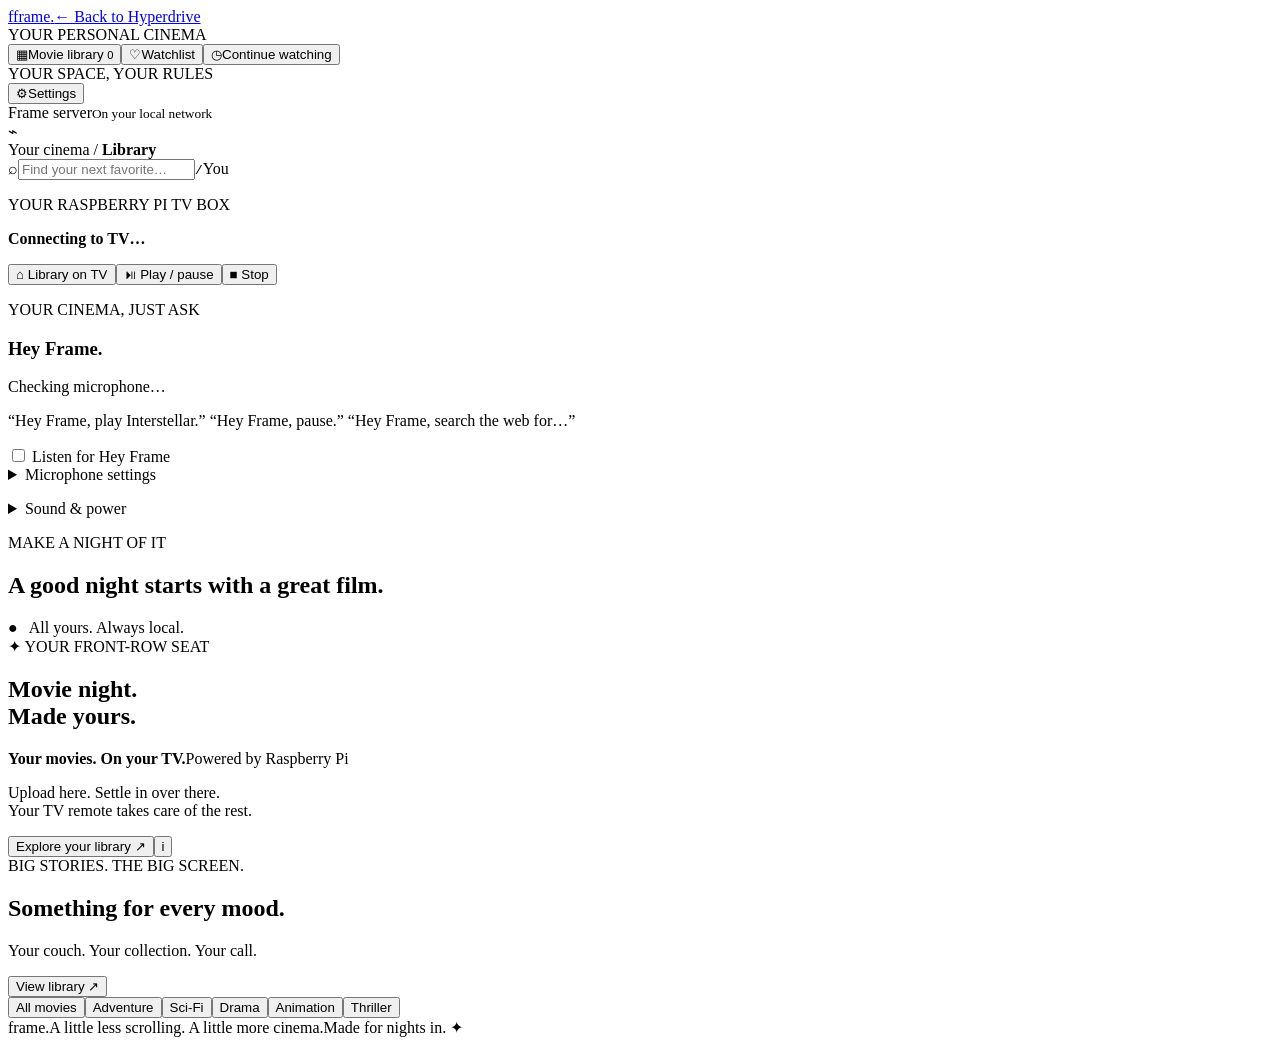
==== static/index.html @ b92c9fb1 "Publish Hyperdrive 2.5 with verified GitHub updates and release automation" ====
<!doctype html>
<html lang="en"><head><meta charset="utf-8"><meta name="viewport" content="width=device-width,initial-scale=1"><meta name="theme-color" content="#101110"><title>Frame — Your TV box</title><link rel="stylesheet" href="/style.css"></head>
<body><aside class="sidebar"><a class="logo" href="/" aria-label="Hyperdrive home"><span class="logo-mark">f</span>frame<span class="logo-dot">.</span></a><a class="nav" href="/">← Back to Hyperdrive</a><div class="space-label">YOUR PERSONAL CINEMA</div><nav><button class="nav active" data-page="Library"><span>▦</span>Movie library <small id="total">0</small></button><button class="nav" data-page="Watchlist"><span>♡</span>Watchlist</button><button class="nav" data-page="Continue watching"><span>◷</span>Continue watching</button></nav><div class="sidebar-bottom"><div class="space-label">YOUR SPACE, YOUR RULES</div><button class="nav" data-page="Manage"><span>⚙</span>Settings</button><div class="device"><span class="status-dot"></span><div>Frame server<small>On your local network</small></div><span class="device-icon">⌁</span></div></div></aside>
<main><header><div class="breadcrumb">Your cinema <span>/</span> <strong id="page-name">Library</strong></div><div class="header-right"><label class="search"><span>⌕</span><input id="search" placeholder="Find your next favorite…" aria-label="Search movies"><kbd>/</kbd></label><span class="avatar">You</span></div></header>
<section class="tv-panel"><div><p class="eyebrow">YOUR RASPBERRY PI TV BOX</p><strong id="tv-state">Connecting to TV…</strong><p id="tv-error" role="status"></p></div><div class="tv-controls"><button data-control="home" aria-label="Open Frame on TV">⌂ Library on TV</button><button data-control="pause">⏯ Play / pause</button><button data-control="stop">■ Stop</button></div></section><section class="voice-panel"><div><p class="eyebrow">YOUR CINEMA, JUST ASK</p><h3>Hey Frame<span class="accent">.</span></h3><p id="voice-status">Checking microphone…</p><p class="hint">“Hey Frame, play Interstellar.” “Hey Frame, pause.” “Hey Frame, search the web for…”</p></div><label class="voice-toggle"><input type="checkbox" id="voice-enabled"> Listen for Hey Frame</label><details class="mic-config"><summary>Microphone settings</summary><label for="mic-device">Input device</label><select id="mic-device"><option value="">System default / voice.env</option></select><div class="tv-controls"><button id="mic-save">Save microphone</button><button id="mic-refresh">Refresh devices</button></div><label for="mic-level">Input level <span id="mic-level-value">0%</span></label><meter id="mic-level" min="0" max="100" low="5" high="90" optimum="40" value="0"></meter><p class="hint">Speak near the mic to check the meter. Refresh after plugging in a new mic; the voice service will briefly restart. Device numbers may change after reboot.</p><p id="mic-save-status" role="status"></p></details><p id="voice-message" role="status"></p><div id="voice-results"></div></section><details class="device-settings"><summary>Sound &amp; power</summary><div class="settings-grid"><section><h3>Movie audio</h3><label for="volume">Volume <output id="volume-value">—</output></label><input id="volume" type="range" min="0" max="100" value="50" disabled><div class="tv-controls"><button data-control="mute" id="mute">Mute</button><button data-control="audio_settings">HDMI / speaker output</button><button data-control="audio_setup">Fix HDMI sound</button><button data-control="audio_test">Test sound on TV</button><button data-control="airplay_settings">AirPlay receiver settings</button></div><p id="audio-verification" class="hint">Sound has not been tested.</p><label for="audio-track">Audio track</label><select id="audio-track" disabled><option>Start a movie to select a track</option></select><p id="audio-output" class="hint">HDMI audio is configured in Kodi’s System → Audio settings.</p></section><section><h3>Pi power</h3><p class="hint">Restart the TV box or shut it down safely. After shutdown, power it on physically to reconnect.</p><div class="tv-controls"><button data-control="reboot">Restart Pi</button><button data-control="shutdown">Shut down Pi</button></div></section></div></details><section id="discover"><div class="welcome"><div><p class="eyebrow">MAKE A NIGHT OF IT</p><h1>A good night starts with a great film.</h1></div><span class="private-badge">● &nbsp; All yours. Always local.</span></div><section class="hero"><div class="hero-shade"></div><div class="hero-content"><div class="feature-label"><span>✦</span> YOUR FRONT-ROW SEAT </div><h2>Movie night.<br>Made yours.</h2><div class="hero-meta"><strong>Your movies. On your TV.</strong><span>Powered by Raspberry Pi</span></div><p>Upload here. Settle in over there.<br>Your TV remote takes care of the rest.</p><div class="hero-actions"><button class="primary" id="explore">Explore your library <span>↗</span></button><button class="round" id="about-frame" aria-label="How Frame works">i</button></div></div><div class="hero-footer"><span>BIG STORIES. THE BIG SCREEN.</span><div><b></b><i></i><i></i></div></div></section></section>
<section id="management" hidden><div class="section-heading"><div><p class="eyebrow">THE PROJECTION ROOM</p><h1>Make yourself at home.</h1></div><button class="primary" id="scan">↻ &nbsp; Scan media folder</button></div><div class="update-panel"><h3>System health</h3><p id="health-status" role="status">Checking system…</p><label><input type="checkbox" id="health-auto"> Automatically refresh failed microphone capture</label><p class="hint">Checks run every 15 seconds. Recovery has a five-minute cooldown and a maximum of three attempts per hour.</p><div class="tv-controls"><button id="health-check">Check now</button><button id="health-download">Download error report</button></div><ul id="health-checks"></ul><details><summary>Recent errors and recovery</summary><ul id="health-events"></ul></details><p class="hint">Reports stay on your Pi. Automatic AI repair is not connected. Download a report to share in this chat. Microphone recordings and speech transcripts are not collected.</p></div><div class="update-panel"><h3>Software updates</h3><div class="tv-controls"><button id="github-check">Check GitHub for updates</button><button id="github-download" hidden>Download update</button></div><p id="github-status" role="status">Get releases directly from GitHub.</p><p id="update-state" role="status">Checking installed version…</p><p class="hint">Upload a Frame update bundle, then review and approve it on the TV. Your movies and library are kept.</p><label class="primary upload-button">Choose update ZIP<input id="update-file" type="file" accept=".zip"></label><button class="text-button" data-control="updates">Review update on TV ↗</button></div><div class="upload-panel"><div><h3>Bring your movies home.</h3><p>Upload from this device to your Pi. Your movies stay on your local network.</p><label class="primary upload-button"><span id="upload-label">Choose movies to upload</span><input id="upload-files" type="file" multiple accept=".mp4,.mkv,.m4v,.webm,.mov,.avi,.ts"></label><button class="text-button" id="cancel-upload" hidden>Cancel upload</button><progress id="upload-progress" max="100" value="0" hidden aria-label="Upload progress"></progress><p id="disk-space"></p></div></div><div class="manage-panel"><div><h3>Your movie folder</h3><p>Add your video files here, then scan to bring them into Frame.</p><code id="media-path">Loading…</code></div><span class="folder-icon">▱</span></div><p class="hint">Movies play through Kodi on the Pi’s HDMI-connected TV. Your TV remote works through HDMI-CEC. Select a movie below to edit its details.</p></section>
<section class="collection"><div class="section-heading"><div><h2 id="collection-title">Something for every mood<span class="accent">.</span></h2><p id="collection-subtitle">Your couch. Your collection. Your call.</p></div><button class="text-button" id="view-all">View library <span>↗</span></button></div><div class="filters" id="filters"><button class="chip selected" data-genre="All movies">All movies</button><button class="chip" data-genre="Adventure">Adventure</button><button class="chip" data-genre="Sci-Fi">Sci-Fi</button><button class="chip" data-genre="Drama">Drama</button><button class="chip" data-genre="Animation">Animation</button><button class="chip" data-genre="Thriller">Thriller</button><span id="movie-count"></span></div><div class="movie-grid" id="movies"></div><div id="empty" hidden><span>▱</span><h3>Your next movie night starts here.</h3><p>Upload films in Manage library to watch them on your TV.</p><button class="primary" id="empty-manage">Manage library ↗</button></div></section><footer><span class="footer-brand">frame.</span><span>A little less scrolling. A little more cinema.</span><span>Made for nights in. <span class="accent">✦</span></span></footer></main>
<dialog id="details"><button class="close" id="close-dialog" aria-label="Close">×</button><div id="detail-content"></div></dialog><div role="status" id="toast"></div><script src="/app.js"></script></body></html>
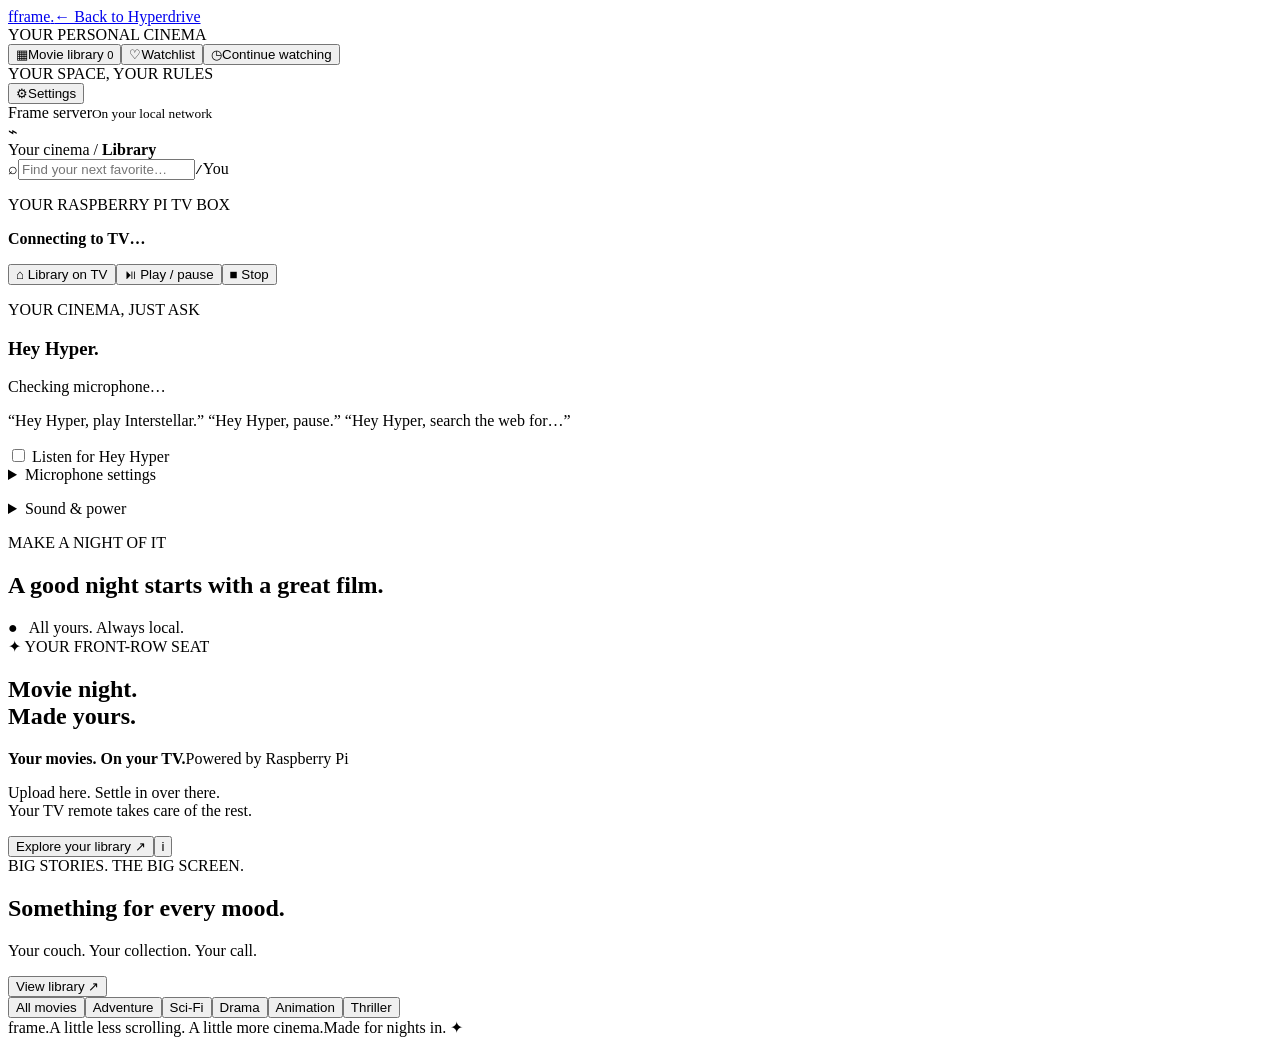
==== commit 3ef72955: "Release 2.7.0: Hey Hyper microphone enhancement and playback/storage commands" ====
--- a/static/index.html
+++ b/static/index.html
@@ -2,7 +2,7 @@
 <html lang="en"><head><meta charset="utf-8"><meta name="viewport" content="width=device-width,initial-scale=1"><meta name="theme-color" content="#101110"><title>Frame — Your TV box</title><link rel="stylesheet" href="/style.css"></head>
 <body><aside class="sidebar"><a class="logo" href="/" aria-label="Hyperdrive home"><span class="logo-mark">f</span>frame<span class="logo-dot">.</span></a><a class="nav" href="/">← Back to Hyperdrive</a><div class="space-label">YOUR PERSONAL CINEMA</div><nav><button class="nav active" data-page="Library"><span>▦</span>Movie library <small id="total">0</small></button><button class="nav" data-page="Watchlist"><span>♡</span>Watchlist</button><button class="nav" data-page="Continue watching"><span>◷</span>Continue watching</button></nav><div class="sidebar-bottom"><div class="space-label">YOUR SPACE, YOUR RULES</div><button class="nav" data-page="Manage"><span>⚙</span>Settings</button><div class="device"><span class="status-dot"></span><div>Frame server<small>On your local network</small></div><span class="device-icon">⌁</span></div></div></aside>
 <main><header><div class="breadcrumb">Your cinema <span>/</span> <strong id="page-name">Library</strong></div><div class="header-right"><label class="search"><span>⌕</span><input id="search" placeholder="Find your next favorite…" aria-label="Search movies"><kbd>/</kbd></label><span class="avatar">You</span></div></header>
-<section class="tv-panel"><div><p class="eyebrow">YOUR RASPBERRY PI TV BOX</p><strong id="tv-state">Connecting to TV…</strong><p id="tv-error" role="status"></p></div><div class="tv-controls"><button data-control="home" aria-label="Open Frame on TV">⌂ Library on TV</button><button data-control="pause">⏯ Play / pause</button><button data-control="stop">■ Stop</button></div></section><section class="voice-panel"><div><p class="eyebrow">YOUR CINEMA, JUST ASK</p><h3>Hey Frame<span class="accent">.</span></h3><p id="voice-status">Checking microphone…</p><p class="hint">“Hey Frame, play Interstellar.” “Hey Frame, pause.” “Hey Frame, search the web for…”</p></div><label class="voice-toggle"><input type="checkbox" id="voice-enabled"> Listen for Hey Frame</label><details class="mic-config"><summary>Microphone settings</summary><label for="mic-device">Input device</label><select id="mic-device"><option value="">System default / voice.env</option></select><div class="tv-controls"><button id="mic-save">Save microphone</button><button id="mic-refresh">Refresh devices</button></div><label for="mic-level">Input level <span id="mic-level-value">0%</span></label><meter id="mic-level" min="0" max="100" low="5" high="90" optimum="40" value="0"></meter><p class="hint">Speak near the mic to check the meter. Refresh after plugging in a new mic; the voice service will briefly restart. Device numbers may change after reboot.</p><p id="mic-save-status" role="status"></p></details><p id="voice-message" role="status"></p><div id="voice-results"></div></section><details class="device-settings"><summary>Sound &amp; power</summary><div class="settings-grid"><section><h3>Movie audio</h3><label for="volume">Volume <output id="volume-value">—</output></label><input id="volume" type="range" min="0" max="100" value="50" disabled><div class="tv-controls"><button data-control="mute" id="mute">Mute</button><button data-control="audio_settings">HDMI / speaker output</button><button data-control="audio_setup">Fix HDMI sound</button><button data-control="audio_test">Test sound on TV</button><button data-control="airplay_settings">AirPlay receiver settings</button></div><p id="audio-verification" class="hint">Sound has not been tested.</p><label for="audio-track">Audio track</label><select id="audio-track" disabled><option>Start a movie to select a track</option></select><p id="audio-output" class="hint">HDMI audio is configured in Kodi’s System → Audio settings.</p></section><section><h3>Pi power</h3><p class="hint">Restart the TV box or shut it down safely. After shutdown, power it on physically to reconnect.</p><div class="tv-controls"><button data-control="reboot">Restart Pi</button><button data-control="shutdown">Shut down Pi</button></div></section></div></details><section id="discover"><div class="welcome"><div><p class="eyebrow">MAKE A NIGHT OF IT</p><h1>A good night starts with a great film.</h1></div><span class="private-badge">● &nbsp; All yours. Always local.</span></div><section class="hero"><div class="hero-shade"></div><div class="hero-content"><div class="feature-label"><span>✦</span> YOUR FRONT-ROW SEAT </div><h2>Movie night.<br>Made yours.</h2><div class="hero-meta"><strong>Your movies. On your TV.</strong><span>Powered by Raspberry Pi</span></div><p>Upload here. Settle in over there.<br>Your TV remote takes care of the rest.</p><div class="hero-actions"><button class="primary" id="explore">Explore your library <span>↗</span></button><button class="round" id="about-frame" aria-label="How Frame works">i</button></div></div><div class="hero-footer"><span>BIG STORIES. THE BIG SCREEN.</span><div><b></b><i></i><i></i></div></div></section></section>
+<section class="tv-panel"><div><p class="eyebrow">YOUR RASPBERRY PI TV BOX</p><strong id="tv-state">Connecting to TV…</strong><p id="tv-error" role="status"></p></div><div class="tv-controls"><button data-control="home" aria-label="Open Frame on TV">⌂ Library on TV</button><button data-control="pause">⏯ Play / pause</button><button data-control="stop">■ Stop</button></div></section><section class="voice-panel"><div><p class="eyebrow">YOUR CINEMA, JUST ASK</p><h3>Hey Hyper<span class="accent">.</span></h3><p id="voice-status">Checking microphone…</p><p class="hint">“Hey Hyper, play Interstellar.” “Hey Hyper, pause.” “Hey Hyper, search the web for…”</p></div><label class="voice-toggle"><input type="checkbox" id="voice-enabled"> Listen for Hey Hyper</label><details class="mic-config"><summary>Microphone settings</summary><label for="mic-device">Input device</label><select id="mic-device"><option value="">System default / voice.env</option></select><div class="tv-controls"><button id="mic-save">Save microphone</button><button id="mic-refresh">Refresh devices</button></div><label for="mic-enhancement">Microphone enhancement</label><select id="mic-enhancement"><option value="off">Off — original audio</option><option value="balanced">Balanced — filter and boost quiet speech</option><option value="strong">Strong — extra gain for quiet microphones</option></select><div id="voice-file-request" hidden><p id="voice-file-description"></p><button id="voice-file-confirm">Confirm file change</button><button id="voice-file-cancel">Cancel</button></div><p id="mic-quality" class="hint"></p><p class="hint">Try: “Hey Hyper, storage space”, “create folder called holidays”, “list files”, “skip forward thirty seconds”, “subtitles on”. Feedback appears on screen.</p><label for="mic-level">Input level <span id="mic-level-value">0%</span></label><meter id="mic-level" min="0" max="100" low="5" high="90" optimum="40" value="0"></meter><p class="hint">Speak near the mic to check the meter. Refresh after plugging in a new mic; the voice service will briefly restart. Device numbers may change after reboot.</p><p id="mic-save-status" role="status"></p></details><p id="voice-message" role="status"></p><div id="voice-results"></div></section><details class="device-settings"><summary>Sound &amp; power</summary><div class="settings-grid"><section><h3>Movie audio</h3><label for="volume">Volume <output id="volume-value">—</output></label><input id="volume" type="range" min="0" max="100" value="50" disabled><div class="tv-controls"><button data-control="mute" id="mute">Mute</button><button data-control="audio_settings">HDMI / speaker output</button><button data-control="audio_setup">Fix HDMI sound</button><button data-control="audio_test">Test sound on TV</button><button data-control="airplay_settings">AirPlay receiver settings</button></div><p id="audio-verification" class="hint">Sound has not been tested.</p><label for="audio-track">Audio track</label><select id="audio-track" disabled><option>Start a movie to select a track</option></select><p id="audio-output" class="hint">HDMI audio is configured in Kodi’s System → Audio settings.</p></section><section><h3>Pi power</h3><p class="hint">Restart the TV box or shut it down safely. After shutdown, power it on physically to reconnect.</p><div class="tv-controls"><button data-control="reboot">Restart Pi</button><button data-control="shutdown">Shut down Pi</button></div></section></div></details><section id="discover"><div class="welcome"><div><p class="eyebrow">MAKE A NIGHT OF IT</p><h1>A good night starts with a great film.</h1></div><span class="private-badge">● &nbsp; All yours. Always local.</span></div><section class="hero"><div class="hero-shade"></div><div class="hero-content"><div class="feature-label"><span>✦</span> YOUR FRONT-ROW SEAT </div><h2>Movie night.<br>Made yours.</h2><div class="hero-meta"><strong>Your movies. On your TV.</strong><span>Powered by Raspberry Pi</span></div><p>Upload here. Settle in over there.<br>Your TV remote takes care of the rest.</p><div class="hero-actions"><button class="primary" id="explore">Explore your library <span>↗</span></button><button class="round" id="about-frame" aria-label="How Frame works">i</button></div></div><div class="hero-footer"><span>BIG STORIES. THE BIG SCREEN.</span><div><b></b><i></i><i></i></div></div></section></section>
 <section id="management" hidden><div class="section-heading"><div><p class="eyebrow">THE PROJECTION ROOM</p><h1>Make yourself at home.</h1></div><button class="primary" id="scan">↻ &nbsp; Scan media folder</button></div><div class="update-panel"><h3>System health</h3><p id="health-status" role="status">Checking system…</p><label><input type="checkbox" id="health-auto"> Automatically refresh failed microphone capture</label><p class="hint">Checks run every 15 seconds. Recovery has a five-minute cooldown and a maximum of three attempts per hour.</p><div class="tv-controls"><button id="health-check">Check now</button><button id="health-download">Download error report</button></div><ul id="health-checks"></ul><details><summary>Recent errors and recovery</summary><ul id="health-events"></ul></details><p class="hint">Reports stay on your Pi. Automatic AI repair is not connected. Download a report to share in this chat. Microphone recordings and speech transcripts are not collected.</p></div><div class="update-panel"><h3>Software updates</h3><div class="tv-controls"><button id="github-check">Check GitHub for updates</button><button id="github-download" hidden>Download update</button></div><p id="github-status" role="status">Get releases directly from GitHub.</p><p id="update-state" role="status">Checking installed version…</p><p class="hint">Upload a Frame update bundle, then review and approve it on the TV. Your movies and library are kept.</p><label class="primary upload-button">Choose update ZIP<input id="update-file" type="file" accept=".zip"></label><button class="text-button" data-control="updates">Review update on TV ↗</button></div><div class="upload-panel"><div><h3>Bring your movies home.</h3><p>Upload from this device to your Pi. Your movies stay on your local network.</p><label class="primary upload-button"><span id="upload-label">Choose movies to upload</span><input id="upload-files" type="file" multiple accept=".mp4,.mkv,.m4v,.webm,.mov,.avi,.ts"></label><button class="text-button" id="cancel-upload" hidden>Cancel upload</button><progress id="upload-progress" max="100" value="0" hidden aria-label="Upload progress"></progress><p id="disk-space"></p></div></div><div class="manage-panel"><div><h3>Your movie folder</h3><p>Add your video files here, then scan to bring them into Frame.</p><code id="media-path">Loading…</code></div><span class="folder-icon">▱</span></div><p class="hint">Movies play through Kodi on the Pi’s HDMI-connected TV. Your TV remote works through HDMI-CEC. Select a movie below to edit its details.</p></section>
 <section class="collection"><div class="section-heading"><div><h2 id="collection-title">Something for every mood<span class="accent">.</span></h2><p id="collection-subtitle">Your couch. Your collection. Your call.</p></div><button class="text-button" id="view-all">View library <span>↗</span></button></div><div class="filters" id="filters"><button class="chip selected" data-genre="All movies">All movies</button><button class="chip" data-genre="Adventure">Adventure</button><button class="chip" data-genre="Sci-Fi">Sci-Fi</button><button class="chip" data-genre="Drama">Drama</button><button class="chip" data-genre="Animation">Animation</button><button class="chip" data-genre="Thriller">Thriller</button><span id="movie-count"></span></div><div class="movie-grid" id="movies"></div><div id="empty" hidden><span>▱</span><h3>Your next movie night starts here.</h3><p>Upload films in Manage library to watch them on your TV.</p><button class="primary" id="empty-manage">Manage library ↗</button></div></section><footer><span class="footer-brand">frame.</span><span>A little less scrolling. A little more cinema.</span><span>Made for nights in. <span class="accent">✦</span></span></footer></main>
 <dialog id="details"><button class="close" id="close-dialog" aria-label="Close">×</button><div id="detail-content"></div></dialog><div role="status" id="toast"></div><script src="/app.js"></script></body></html>
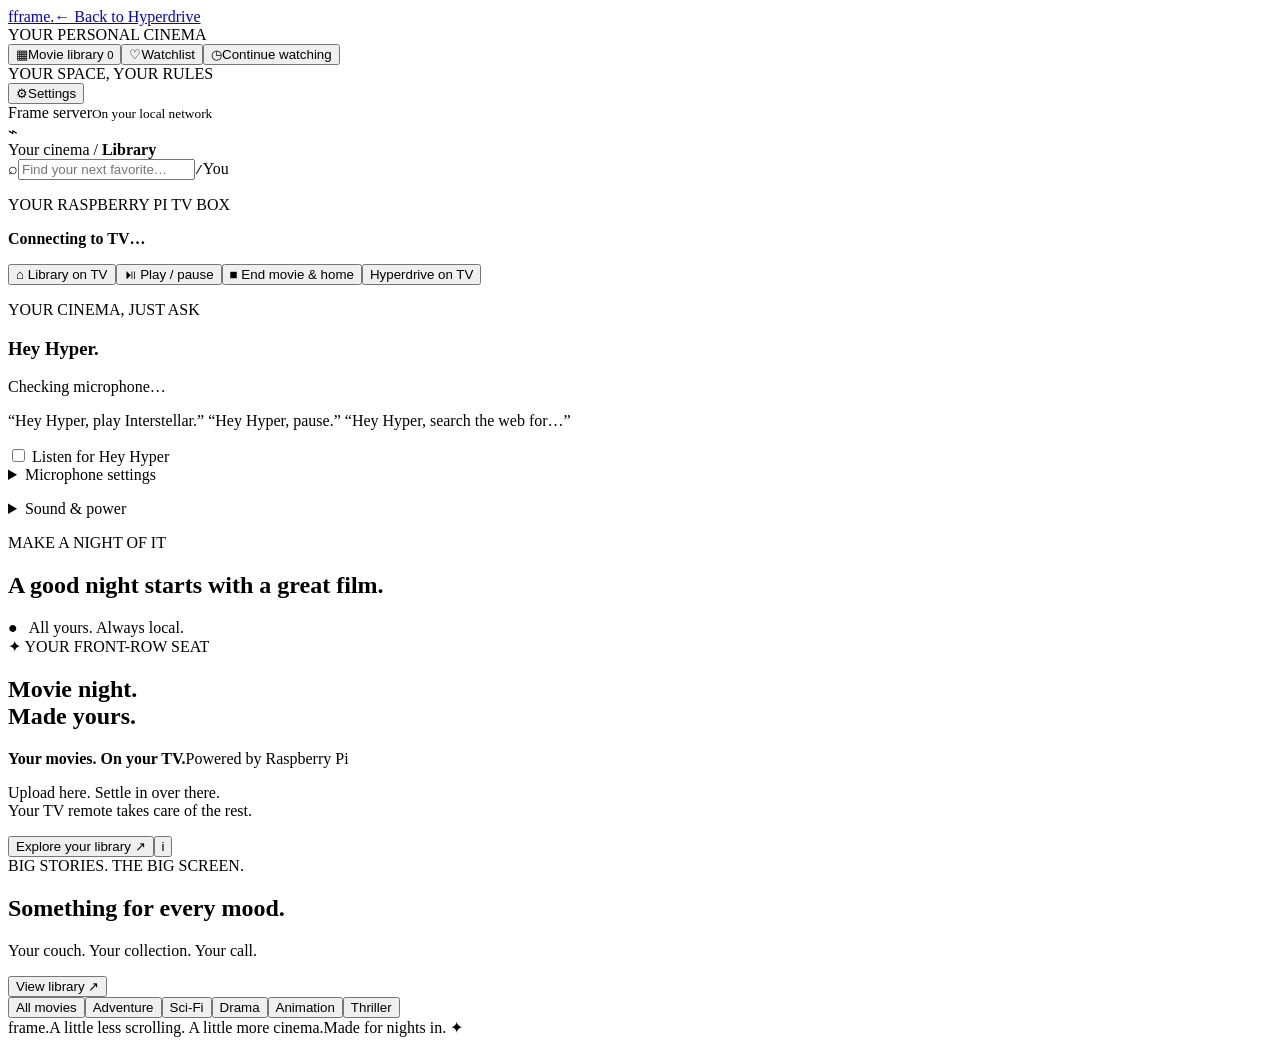
==== commit 3dad7ab9: "Release 2.8.0: persist movie audio routing, dual microphones, voice navigation and organized setting" ====
--- a/static/index.html
+++ b/static/index.html
@@ -2,7 +2,7 @@
 <html lang="en"><head><meta charset="utf-8"><meta name="viewport" content="width=device-width,initial-scale=1"><meta name="theme-color" content="#101110"><title>Frame — Your TV box</title><link rel="stylesheet" href="/style.css"></head>
 <body><aside class="sidebar"><a class="logo" href="/" aria-label="Hyperdrive home"><span class="logo-mark">f</span>frame<span class="logo-dot">.</span></a><a class="nav" href="/">← Back to Hyperdrive</a><div class="space-label">YOUR PERSONAL CINEMA</div><nav><button class="nav active" data-page="Library"><span>▦</span>Movie library <small id="total">0</small></button><button class="nav" data-page="Watchlist"><span>♡</span>Watchlist</button><button class="nav" data-page="Continue watching"><span>◷</span>Continue watching</button></nav><div class="sidebar-bottom"><div class="space-label">YOUR SPACE, YOUR RULES</div><button class="nav" data-page="Manage"><span>⚙</span>Settings</button><div class="device"><span class="status-dot"></span><div>Frame server<small>On your local network</small></div><span class="device-icon">⌁</span></div></div></aside>
 <main><header><div class="breadcrumb">Your cinema <span>/</span> <strong id="page-name">Library</strong></div><div class="header-right"><label class="search"><span>⌕</span><input id="search" placeholder="Find your next favorite…" aria-label="Search movies"><kbd>/</kbd></label><span class="avatar">You</span></div></header>
-<section class="tv-panel"><div><p class="eyebrow">YOUR RASPBERRY PI TV BOX</p><strong id="tv-state">Connecting to TV…</strong><p id="tv-error" role="status"></p></div><div class="tv-controls"><button data-control="home" aria-label="Open Frame on TV">⌂ Library on TV</button><button data-control="pause">⏯ Play / pause</button><button data-control="stop">■ Stop</button></div></section><section class="voice-panel"><div><p class="eyebrow">YOUR CINEMA, JUST ASK</p><h3>Hey Hyper<span class="accent">.</span></h3><p id="voice-status">Checking microphone…</p><p class="hint">“Hey Hyper, play Interstellar.” “Hey Hyper, pause.” “Hey Hyper, search the web for…”</p></div><label class="voice-toggle"><input type="checkbox" id="voice-enabled"> Listen for Hey Hyper</label><details class="mic-config"><summary>Microphone settings</summary><label for="mic-device">Input device</label><select id="mic-device"><option value="">System default / voice.env</option></select><div class="tv-controls"><button id="mic-save">Save microphone</button><button id="mic-refresh">Refresh devices</button></div><label for="mic-enhancement">Microphone enhancement</label><select id="mic-enhancement"><option value="off">Off — original audio</option><option value="balanced">Balanced — filter and boost quiet speech</option><option value="strong">Strong — extra gain for quiet microphones</option></select><div id="voice-file-request" hidden><p id="voice-file-description"></p><button id="voice-file-confirm">Confirm file change</button><button id="voice-file-cancel">Cancel</button></div><p id="mic-quality" class="hint"></p><p class="hint">Try: “Hey Hyper, storage space”, “create folder called holidays”, “list files”, “skip forward thirty seconds”, “subtitles on”. Feedback appears on screen.</p><label for="mic-level">Input level <span id="mic-level-value">0%</span></label><meter id="mic-level" min="0" max="100" low="5" high="90" optimum="40" value="0"></meter><p class="hint">Speak near the mic to check the meter. Refresh after plugging in a new mic; the voice service will briefly restart. Device numbers may change after reboot.</p><p id="mic-save-status" role="status"></p></details><p id="voice-message" role="status"></p><div id="voice-results"></div></section><details class="device-settings"><summary>Sound &amp; power</summary><div class="settings-grid"><section><h3>Movie audio</h3><label for="volume">Volume <output id="volume-value">—</output></label><input id="volume" type="range" min="0" max="100" value="50" disabled><div class="tv-controls"><button data-control="mute" id="mute">Mute</button><button data-control="audio_settings">HDMI / speaker output</button><button data-control="audio_setup">Fix HDMI sound</button><button data-control="audio_test">Test sound on TV</button><button data-control="airplay_settings">AirPlay receiver settings</button></div><p id="audio-verification" class="hint">Sound has not been tested.</p><label for="audio-track">Audio track</label><select id="audio-track" disabled><option>Start a movie to select a track</option></select><p id="audio-output" class="hint">HDMI audio is configured in Kodi’s System → Audio settings.</p></section><section><h3>Pi power</h3><p class="hint">Restart the TV box or shut it down safely. After shutdown, power it on physically to reconnect.</p><div class="tv-controls"><button data-control="reboot">Restart Pi</button><button data-control="shutdown">Shut down Pi</button></div></section></div></details><section id="discover"><div class="welcome"><div><p class="eyebrow">MAKE A NIGHT OF IT</p><h1>A good night starts with a great film.</h1></div><span class="private-badge">● &nbsp; All yours. Always local.</span></div><section class="hero"><div class="hero-shade"></div><div class="hero-content"><div class="feature-label"><span>✦</span> YOUR FRONT-ROW SEAT </div><h2>Movie night.<br>Made yours.</h2><div class="hero-meta"><strong>Your movies. On your TV.</strong><span>Powered by Raspberry Pi</span></div><p>Upload here. Settle in over there.<br>Your TV remote takes care of the rest.</p><div class="hero-actions"><button class="primary" id="explore">Explore your library <span>↗</span></button><button class="round" id="about-frame" aria-label="How Frame works">i</button></div></div><div class="hero-footer"><span>BIG STORIES. THE BIG SCREEN.</span><div><b></b><i></i><i></i></div></div></section></section>
-<section id="management" hidden><div class="section-heading"><div><p class="eyebrow">THE PROJECTION ROOM</p><h1>Make yourself at home.</h1></div><button class="primary" id="scan">↻ &nbsp; Scan media folder</button></div><div class="update-panel"><h3>System health</h3><p id="health-status" role="status">Checking system…</p><label><input type="checkbox" id="health-auto"> Automatically refresh failed microphone capture</label><p class="hint">Checks run every 15 seconds. Recovery has a five-minute cooldown and a maximum of three attempts per hour.</p><div class="tv-controls"><button id="health-check">Check now</button><button id="health-download">Download error report</button></div><ul id="health-checks"></ul><details><summary>Recent errors and recovery</summary><ul id="health-events"></ul></details><p class="hint">Reports stay on your Pi. Automatic AI repair is not connected. Download a report to share in this chat. Microphone recordings and speech transcripts are not collected.</p></div><div class="update-panel"><h3>Software updates</h3><div class="tv-controls"><button id="github-check">Check GitHub for updates</button><button id="github-download" hidden>Download update</button></div><p id="github-status" role="status">Get releases directly from GitHub.</p><p id="update-state" role="status">Checking installed version…</p><p class="hint">Upload a Frame update bundle, then review and approve it on the TV. Your movies and library are kept.</p><label class="primary upload-button">Choose update ZIP<input id="update-file" type="file" accept=".zip"></label><button class="text-button" data-control="updates">Review update on TV ↗</button></div><div class="upload-panel"><div><h3>Bring your movies home.</h3><p>Upload from this device to your Pi. Your movies stay on your local network.</p><label class="primary upload-button"><span id="upload-label">Choose movies to upload</span><input id="upload-files" type="file" multiple accept=".mp4,.mkv,.m4v,.webm,.mov,.avi,.ts"></label><button class="text-button" id="cancel-upload" hidden>Cancel upload</button><progress id="upload-progress" max="100" value="0" hidden aria-label="Upload progress"></progress><p id="disk-space"></p></div></div><div class="manage-panel"><div><h3>Your movie folder</h3><p>Add your video files here, then scan to bring them into Frame.</p><code id="media-path">Loading…</code></div><span class="folder-icon">▱</span></div><p class="hint">Movies play through Kodi on the Pi’s HDMI-connected TV. Your TV remote works through HDMI-CEC. Select a movie below to edit its details.</p></section>
+<section class="tv-panel"><div><p class="eyebrow">YOUR RASPBERRY PI TV BOX</p><strong id="tv-state">Connecting to TV…</strong><p id="tv-error" role="status"></p></div><div class="tv-controls"><button data-control="home" aria-label="Open Frame on TV">⌂ Library on TV</button><button data-control="pause">⏯ Play / pause</button><button data-control="end_movie">■ End movie &amp; home</button><button data-control="hyperdrive">Hyperdrive on TV</button></div></section><section class="voice-panel"><div><p class="eyebrow">YOUR CINEMA, JUST ASK</p><h3>Hey Hyper<span class="accent">.</span></h3><p id="voice-status">Checking microphone…</p><p class="hint">“Hey Hyper, play Interstellar.” “Hey Hyper, pause.” “Hey Hyper, search the web for…”</p></div><label class="voice-toggle"><input type="checkbox" id="voice-enabled"> Listen for Hey Hyper</label><details class="mic-config"><summary>Microphone settings</summary><label for="mic-device">Input device</label><select id="mic-device"><option value="">System default / voice.env</option></select><div class="tv-controls"><button id="mic-save">Save microphone</button><button id="mic-refresh">Refresh devices</button></div><label for="mic-secondary">Second microphone (optional)</label><select id="mic-secondary"><option value="">Disabled</option></select><p class="hint">Two independent microphones can hear commands. The first wake detection owns the command; audio is not mixed. Two recognizers use more Pi CPU.</p><label for="mic-enhancement">Microphone enhancement</label><select id="mic-enhancement"><option value="off">Off — original audio</option><option value="balanced">Balanced — filter and boost quiet speech</option><option value="strong">Strong — extra gain for quiet microphones</option></select><div id="voice-file-request" hidden><p id="voice-file-description"></p><button id="voice-file-confirm">Confirm file change</button><button id="voice-file-cancel">Cancel</button></div><p id="mic-quality" class="hint"></p><p class="hint">Try: “Hey Hyper, storage space”, “create folder called holidays”, “list files”, “skip forward thirty seconds”, “subtitles on”. Feedback appears on screen.</p><label for="mic-level">Input level <span id="mic-level-value">0%</span></label><meter id="mic-level" min="0" max="100" low="5" high="90" optimum="40" value="0"></meter><p class="hint">Speak near the mic to check the meter. Refresh after plugging in a new mic; the voice service will briefly restart. Device numbers may change after reboot.</p><p id="mic-save-status" role="status"></p></details><p id="voice-message" role="status"></p><div id="voice-results"></div></section><details class="device-settings"><summary>Sound &amp; power</summary><div class="settings-grid"><section><h3>Movie audio</h3><label for="volume">Volume <output id="volume-value">—</output></label><input id="volume" type="range" min="0" max="100" value="50" disabled><div class="tv-controls"><button data-control="mute" id="mute">Mute</button><button data-control="audio_settings">HDMI / speaker output</button><button data-control="audio_setup">Fix HDMI sound</button><button data-control="audio_diagnose">Diagnose current movie audio</button><button data-control="audio_test">Test sound on TV</button><button data-control="airplay_settings">AirPlay receiver settings</button></div><p id="audio-verification" class="hint">Sound has not been tested.</p><label for="audio-track">Audio track</label><select id="audio-track" disabled><option>Start a movie to select a track</option></select><p id="audio-output" class="hint">HDMI audio is configured in Kodi’s System → Audio settings.</p></section><section><h3>Pi power</h3><p class="hint">Restart the TV box or shut it down safely. After shutdown, power it on physically to reconnect.</p><div class="tv-controls"><button data-control="reboot">Restart Pi</button><button data-control="shutdown">Shut down Pi</button></div></section></div></details><section id="discover"><div class="welcome"><div><p class="eyebrow">MAKE A NIGHT OF IT</p><h1>A good night starts with a great film.</h1></div><span class="private-badge">● &nbsp; All yours. Always local.</span></div><section class="hero"><div class="hero-shade"></div><div class="hero-content"><div class="feature-label"><span>✦</span> YOUR FRONT-ROW SEAT </div><h2>Movie night.<br>Made yours.</h2><div class="hero-meta"><strong>Your movies. On your TV.</strong><span>Powered by Raspberry Pi</span></div><p>Upload here. Settle in over there.<br>Your TV remote takes care of the rest.</p><div class="hero-actions"><button class="primary" id="explore">Explore your library <span>↗</span></button><button class="round" id="about-frame" aria-label="How Frame works">i</button></div></div><div class="hero-footer"><span>BIG STORIES. THE BIG SCREEN.</span><div><b></b><i></i><i></i></div></div></section></section>
+<section id="management" hidden><div class="section-heading"><div><p class="eyebrow">THE PROJECTION ROOM</p><h1>Settings</h1></div><button class="primary" id="scan">↻ &nbsp; Scan media folder</button></div><div class="update-panel" data-settings="System"><h3>System health</h3><p id="health-status" role="status">Checking system…</p><label><input type="checkbox" id="health-auto"> Automatically refresh failed microphone capture</label><p class="hint">Checks run every 15 seconds. Recovery has a five-minute cooldown and a maximum of three attempts per hour.</p><div class="tv-controls"><button id="health-check">Check now</button><button id="health-download">Download error report</button></div><ul id="health-checks"></ul><details><summary>Recent errors and recovery</summary><ul id="health-events"></ul></details><p class="hint">Reports stay on your Pi. Automatic AI repair is not connected. Download a report to share in this chat. Microphone recordings and speech transcripts are not collected.</p></div><div class="update-panel" data-settings="Updates"><h3>Software updates</h3><div class="tv-controls"><button id="github-check">Check GitHub for updates</button><button id="github-download" hidden>Download update</button></div><p id="github-status" role="status">Get releases directly from GitHub.</p><p id="update-state" role="status">Checking installed version…</p><p class="hint">Upload a Frame update bundle, then review and approve it on the TV. Your movies and library are kept.</p><label class="primary upload-button">Choose update ZIP<input id="update-file" type="file" accept=".zip"></label><button class="text-button" data-control="updates">Review update on TV ↗</button></div><div class="upload-panel" data-settings="Library"><div><h3>Bring your movies home.</h3><p>Upload from this device to your Pi. Your movies stay on your local network.</p><label class="primary upload-button"><span id="upload-label">Choose movies to upload</span><input id="upload-files" type="file" multiple accept=".mp4,.mkv,.m4v,.webm,.mov,.avi,.ts"></label><button class="text-button" id="cancel-upload" hidden>Cancel upload</button><progress id="upload-progress" max="100" value="0" hidden aria-label="Upload progress"></progress><p id="disk-space"></p></div></div><div class="manage-panel" data-settings="Library"><div><h3>Your movie folder</h3><p>Add your video files here, then scan to bring them into Frame.</p><code id="media-path">Loading…</code></div><span class="folder-icon">▱</span></div><p class="hint">Movies play through Kodi on the Pi’s HDMI-connected TV. Your TV remote works through HDMI-CEC. Select a movie below to edit its details.</p></section>
 <section class="collection"><div class="section-heading"><div><h2 id="collection-title">Something for every mood<span class="accent">.</span></h2><p id="collection-subtitle">Your couch. Your collection. Your call.</p></div><button class="text-button" id="view-all">View library <span>↗</span></button></div><div class="filters" id="filters"><button class="chip selected" data-genre="All movies">All movies</button><button class="chip" data-genre="Adventure">Adventure</button><button class="chip" data-genre="Sci-Fi">Sci-Fi</button><button class="chip" data-genre="Drama">Drama</button><button class="chip" data-genre="Animation">Animation</button><button class="chip" data-genre="Thriller">Thriller</button><span id="movie-count"></span></div><div class="movie-grid" id="movies"></div><div id="empty" hidden><span>▱</span><h3>Your next movie night starts here.</h3><p>Upload films in Manage library to watch them on your TV.</p><button class="primary" id="empty-manage">Manage library ↗</button></div></section><footer><span class="footer-brand">frame.</span><span>A little less scrolling. A little more cinema.</span><span>Made for nights in. <span class="accent">✦</span></span></footer></main>
 <dialog id="details"><button class="close" id="close-dialog" aria-label="Close">×</button><div id="detail-content"></div></dialog><div role="status" id="toast"></div><script src="/app.js"></script></body></html>
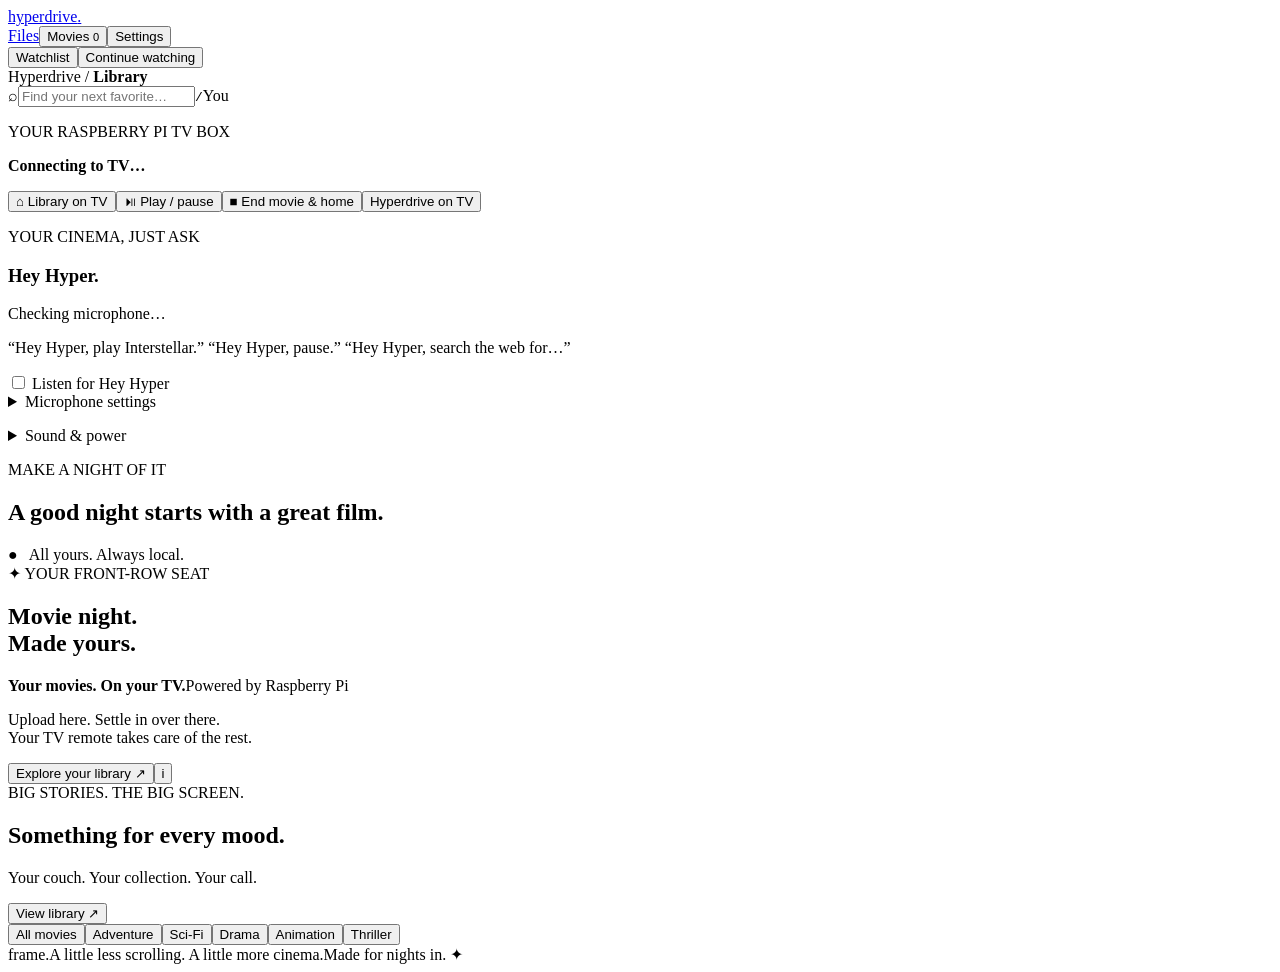
==== commit da7c7c4b: "Release 2.9.0: simplify dashboard and add private remote access setup" ====
--- a/static/index.html
+++ b/static/index.html
@@ -1,8 +1,8 @@
 <!doctype html>
-<html lang="en"><head><meta charset="utf-8"><meta name="viewport" content="width=device-width,initial-scale=1"><meta name="theme-color" content="#101110"><title>Frame — Your TV box</title><link rel="stylesheet" href="/style.css"></head>
-<body><aside class="sidebar"><a class="logo" href="/" aria-label="Hyperdrive home"><span class="logo-mark">f</span>frame<span class="logo-dot">.</span></a><a class="nav" href="/">← Back to Hyperdrive</a><div class="space-label">YOUR PERSONAL CINEMA</div><nav><button class="nav active" data-page="Library"><span>▦</span>Movie library <small id="total">0</small></button><button class="nav" data-page="Watchlist"><span>♡</span>Watchlist</button><button class="nav" data-page="Continue watching"><span>◷</span>Continue watching</button></nav><div class="sidebar-bottom"><div class="space-label">YOUR SPACE, YOUR RULES</div><button class="nav" data-page="Manage"><span>⚙</span>Settings</button><div class="device"><span class="status-dot"></span><div>Frame server<small>On your local network</small></div><span class="device-icon">⌁</span></div></div></aside>
-<main><header><div class="breadcrumb">Your cinema <span>/</span> <strong id="page-name">Library</strong></div><div class="header-right"><label class="search"><span>⌕</span><input id="search" placeholder="Find your next favorite…" aria-label="Search movies"><kbd>/</kbd></label><span class="avatar">You</span></div></header>
+<html lang="en"><head><meta charset="utf-8"><meta name="viewport" content="width=device-width,initial-scale=1"><meta name="theme-color" content="#101110"><title>Movies · Hyperdrive</title><link rel="stylesheet" href="/style.css"></head>
+<body><aside class="sidebar"><a class="logo" href="/">hyperdrive<span class="logo-dot">.</span></a><nav aria-label="Main navigation"><a class="nav" href="/">Files</a><button class="nav active" data-page="Library">Movies <small id="total">0</small></button><button class="nav" data-page="Manage">Settings</button></nav><div class="movie-nav"><button class="nav" data-page="Watchlist">Watchlist</button><button class="nav" data-page="Continue watching">Continue watching</button></div></aside>
+<main><header><div class="breadcrumb">Hyperdrive <span>/</span> <strong id="page-name">Library</strong></div><div class="header-right"><label class="search"><span>⌕</span><input id="search" placeholder="Find your next favorite…" aria-label="Search movies"><kbd>/</kbd></label><span class="avatar">You</span></div></header>
 <section class="tv-panel"><div><p class="eyebrow">YOUR RASPBERRY PI TV BOX</p><strong id="tv-state">Connecting to TV…</strong><p id="tv-error" role="status"></p></div><div class="tv-controls"><button data-control="home" aria-label="Open Frame on TV">⌂ Library on TV</button><button data-control="pause">⏯ Play / pause</button><button data-control="end_movie">■ End movie &amp; home</button><button data-control="hyperdrive">Hyperdrive on TV</button></div></section><section class="voice-panel"><div><p class="eyebrow">YOUR CINEMA, JUST ASK</p><h3>Hey Hyper<span class="accent">.</span></h3><p id="voice-status">Checking microphone…</p><p class="hint">“Hey Hyper, play Interstellar.” “Hey Hyper, pause.” “Hey Hyper, search the web for…”</p></div><label class="voice-toggle"><input type="checkbox" id="voice-enabled"> Listen for Hey Hyper</label><details class="mic-config"><summary>Microphone settings</summary><label for="mic-device">Input device</label><select id="mic-device"><option value="">System default / voice.env</option></select><div class="tv-controls"><button id="mic-save">Save microphone</button><button id="mic-refresh">Refresh devices</button></div><label for="mic-secondary">Second microphone (optional)</label><select id="mic-secondary"><option value="">Disabled</option></select><p class="hint">Two independent microphones can hear commands. The first wake detection owns the command; audio is not mixed. Two recognizers use more Pi CPU.</p><label for="mic-enhancement">Microphone enhancement</label><select id="mic-enhancement"><option value="off">Off — original audio</option><option value="balanced">Balanced — filter and boost quiet speech</option><option value="strong">Strong — extra gain for quiet microphones</option></select><div id="voice-file-request" hidden><p id="voice-file-description"></p><button id="voice-file-confirm">Confirm file change</button><button id="voice-file-cancel">Cancel</button></div><p id="mic-quality" class="hint"></p><p class="hint">Try: “Hey Hyper, storage space”, “create folder called holidays”, “list files”, “skip forward thirty seconds”, “subtitles on”. Feedback appears on screen.</p><label for="mic-level">Input level <span id="mic-level-value">0%</span></label><meter id="mic-level" min="0" max="100" low="5" high="90" optimum="40" value="0"></meter><p class="hint">Speak near the mic to check the meter. Refresh after plugging in a new mic; the voice service will briefly restart. Device numbers may change after reboot.</p><p id="mic-save-status" role="status"></p></details><p id="voice-message" role="status"></p><div id="voice-results"></div></section><details class="device-settings"><summary>Sound &amp; power</summary><div class="settings-grid"><section><h3>Movie audio</h3><label for="volume">Volume <output id="volume-value">—</output></label><input id="volume" type="range" min="0" max="100" value="50" disabled><div class="tv-controls"><button data-control="mute" id="mute">Mute</button><button data-control="audio_settings">HDMI / speaker output</button><button data-control="audio_setup">Fix HDMI sound</button><button data-control="audio_diagnose">Diagnose current movie audio</button><button data-control="audio_test">Test sound on TV</button><button data-control="airplay_settings">AirPlay receiver settings</button></div><p id="audio-verification" class="hint">Sound has not been tested.</p><label for="audio-track">Audio track</label><select id="audio-track" disabled><option>Start a movie to select a track</option></select><p id="audio-output" class="hint">HDMI audio is configured in Kodi’s System → Audio settings.</p></section><section><h3>Pi power</h3><p class="hint">Restart the TV box or shut it down safely. After shutdown, power it on physically to reconnect.</p><div class="tv-controls"><button data-control="reboot">Restart Pi</button><button data-control="shutdown">Shut down Pi</button></div></section></div></details><section id="discover"><div class="welcome"><div><p class="eyebrow">MAKE A NIGHT OF IT</p><h1>A good night starts with a great film.</h1></div><span class="private-badge">● &nbsp; All yours. Always local.</span></div><section class="hero"><div class="hero-shade"></div><div class="hero-content"><div class="feature-label"><span>✦</span> YOUR FRONT-ROW SEAT </div><h2>Movie night.<br>Made yours.</h2><div class="hero-meta"><strong>Your movies. On your TV.</strong><span>Powered by Raspberry Pi</span></div><p>Upload here. Settle in over there.<br>Your TV remote takes care of the rest.</p><div class="hero-actions"><button class="primary" id="explore">Explore your library <span>↗</span></button><button class="round" id="about-frame" aria-label="How Frame works">i</button></div></div><div class="hero-footer"><span>BIG STORIES. THE BIG SCREEN.</span><div><b></b><i></i><i></i></div></div></section></section>
-<section id="management" hidden><div class="section-heading"><div><p class="eyebrow">THE PROJECTION ROOM</p><h1>Settings</h1></div><button class="primary" id="scan">↻ &nbsp; Scan media folder</button></div><div class="update-panel" data-settings="System"><h3>System health</h3><p id="health-status" role="status">Checking system…</p><label><input type="checkbox" id="health-auto"> Automatically refresh failed microphone capture</label><p class="hint">Checks run every 15 seconds. Recovery has a five-minute cooldown and a maximum of three attempts per hour.</p><div class="tv-controls"><button id="health-check">Check now</button><button id="health-download">Download error report</button></div><ul id="health-checks"></ul><details><summary>Recent errors and recovery</summary><ul id="health-events"></ul></details><p class="hint">Reports stay on your Pi. Automatic AI repair is not connected. Download a report to share in this chat. Microphone recordings and speech transcripts are not collected.</p></div><div class="update-panel" data-settings="Updates"><h3>Software updates</h3><div class="tv-controls"><button id="github-check">Check GitHub for updates</button><button id="github-download" hidden>Download update</button></div><p id="github-status" role="status">Get releases directly from GitHub.</p><p id="update-state" role="status">Checking installed version…</p><p class="hint">Upload a Frame update bundle, then review and approve it on the TV. Your movies and library are kept.</p><label class="primary upload-button">Choose update ZIP<input id="update-file" type="file" accept=".zip"></label><button class="text-button" data-control="updates">Review update on TV ↗</button></div><div class="upload-panel" data-settings="Library"><div><h3>Bring your movies home.</h3><p>Upload from this device to your Pi. Your movies stay on your local network.</p><label class="primary upload-button"><span id="upload-label">Choose movies to upload</span><input id="upload-files" type="file" multiple accept=".mp4,.mkv,.m4v,.webm,.mov,.avi,.ts"></label><button class="text-button" id="cancel-upload" hidden>Cancel upload</button><progress id="upload-progress" max="100" value="0" hidden aria-label="Upload progress"></progress><p id="disk-space"></p></div></div><div class="manage-panel" data-settings="Library"><div><h3>Your movie folder</h3><p>Add your video files here, then scan to bring them into Frame.</p><code id="media-path">Loading…</code></div><span class="folder-icon">▱</span></div><p class="hint">Movies play through Kodi on the Pi’s HDMI-connected TV. Your TV remote works through HDMI-CEC. Select a movie below to edit its details.</p></section>
+<section id="management" hidden><div class="section-heading"><div><h1>Settings</h1></div><button class="primary" id="scan">↻ &nbsp; Scan media folder</button></div><section class="update-panel" data-settings="Remote access"><h3>Access away from home</h3><p>Upload and download using a private connection to your Pi. Install Tailscale on your Pi and each device you use, and sign in to the same personal account.</p><p id="remote-status" role="status">Check whether your Pi is connected.</p><a id="remote-url" hidden></a><div class="tv-controls"><button id="remote-check">Check connection</button><button id="remote-copy" hidden>Copy address</button></div><details><summary>First-time setup</summary><ol><li>On the Pi, open a terminal in your HyperMedia folder and run:<pre>bash scripts/install-pi.sh --remote-access</pre>Follow the sign-in link shown in the terminal.</li><li><a href="https://tailscale.com/download" target="_blank" rel="noopener noreferrer">Install Tailscale on your Mac or phone</a> and sign in to the same account.</li><li>Connect Tailscale, then select Check connection here and bookmark the address.</li></ol><p class="hint">The Pi and USB drive must remain online. Access is limited by your Tailscale network permissions. Only grant trusted devices access: they can manage this dashboard. Do not forward port 8080 on your router or expose this portal using a public tunnel.</p></details></section><div class="update-panel" data-settings="System"><h3>System health</h3><p id="health-status" role="status">Checking system…</p><label><input type="checkbox" id="health-auto"> Automatically refresh failed microphone capture</label><p class="hint">Checks run every 15 seconds. Recovery has a five-minute cooldown and a maximum of three attempts per hour.</p><div class="tv-controls"><button id="health-check">Check now</button><button id="health-download">Download error report</button></div><ul id="health-checks"></ul><details><summary>Recent errors and recovery</summary><ul id="health-events"></ul></details><p class="hint">Reports stay on your Pi. Automatic AI repair is not connected. Download a report to share in this chat. Microphone recordings and speech transcripts are not collected.</p></div><div class="update-panel" data-settings="Updates"><h3>Software updates</h3><div class="tv-controls"><button id="github-check">Check GitHub for updates</button><button id="github-download" hidden>Download update</button></div><p id="github-status" role="status">Get releases directly from GitHub.</p><p id="update-state" role="status">Checking installed version…</p><p class="hint">Download from GitHub, then approve installation on your TV. Your files are kept.</p><details><summary>Install a ZIP manually</summary><label class="primary upload-button">Choose update ZIP<input id="update-file" type="file" accept=".zip"></label></details><button class="text-button" data-control="updates">Review update on TV ↗</button></div><div class="upload-panel" data-settings="Library"><div><h3>Bring your movies home.</h3><p>Upload from this device to your Pi. Your movies stay on your local network.</p><label class="primary upload-button"><span id="upload-label">Choose movies to upload</span><input id="upload-files" type="file" multiple accept=".mp4,.mkv,.m4v,.webm,.mov,.avi,.ts"></label><button class="text-button" id="cancel-upload" hidden>Cancel upload</button><progress id="upload-progress" max="100" value="0" hidden aria-label="Upload progress"></progress><p id="disk-space"></p></div></div><div class="manage-panel" data-settings="Library"><div><h3>Your movie folder</h3><p>Add your video files here, then scan to bring them into Frame.</p><code id="media-path">Loading…</code></div><span class="folder-icon">▱</span></div><p class="hint">Movies play through Kodi on the Pi’s HDMI-connected TV. Your TV remote works through HDMI-CEC. Select a movie below to edit its details.</p></section>
 <section class="collection"><div class="section-heading"><div><h2 id="collection-title">Something for every mood<span class="accent">.</span></h2><p id="collection-subtitle">Your couch. Your collection. Your call.</p></div><button class="text-button" id="view-all">View library <span>↗</span></button></div><div class="filters" id="filters"><button class="chip selected" data-genre="All movies">All movies</button><button class="chip" data-genre="Adventure">Adventure</button><button class="chip" data-genre="Sci-Fi">Sci-Fi</button><button class="chip" data-genre="Drama">Drama</button><button class="chip" data-genre="Animation">Animation</button><button class="chip" data-genre="Thriller">Thriller</button><span id="movie-count"></span></div><div class="movie-grid" id="movies"></div><div id="empty" hidden><span>▱</span><h3>Your next movie night starts here.</h3><p>Upload films in Manage library to watch them on your TV.</p><button class="primary" id="empty-manage">Manage library ↗</button></div></section><footer><span class="footer-brand">frame.</span><span>A little less scrolling. A little more cinema.</span><span>Made for nights in. <span class="accent">✦</span></span></footer></main>
 <dialog id="details"><button class="close" id="close-dialog" aria-label="Close">×</button><div id="detail-content"></div></dialog><div role="status" id="toast"></div><script src="/app.js"></script></body></html>
